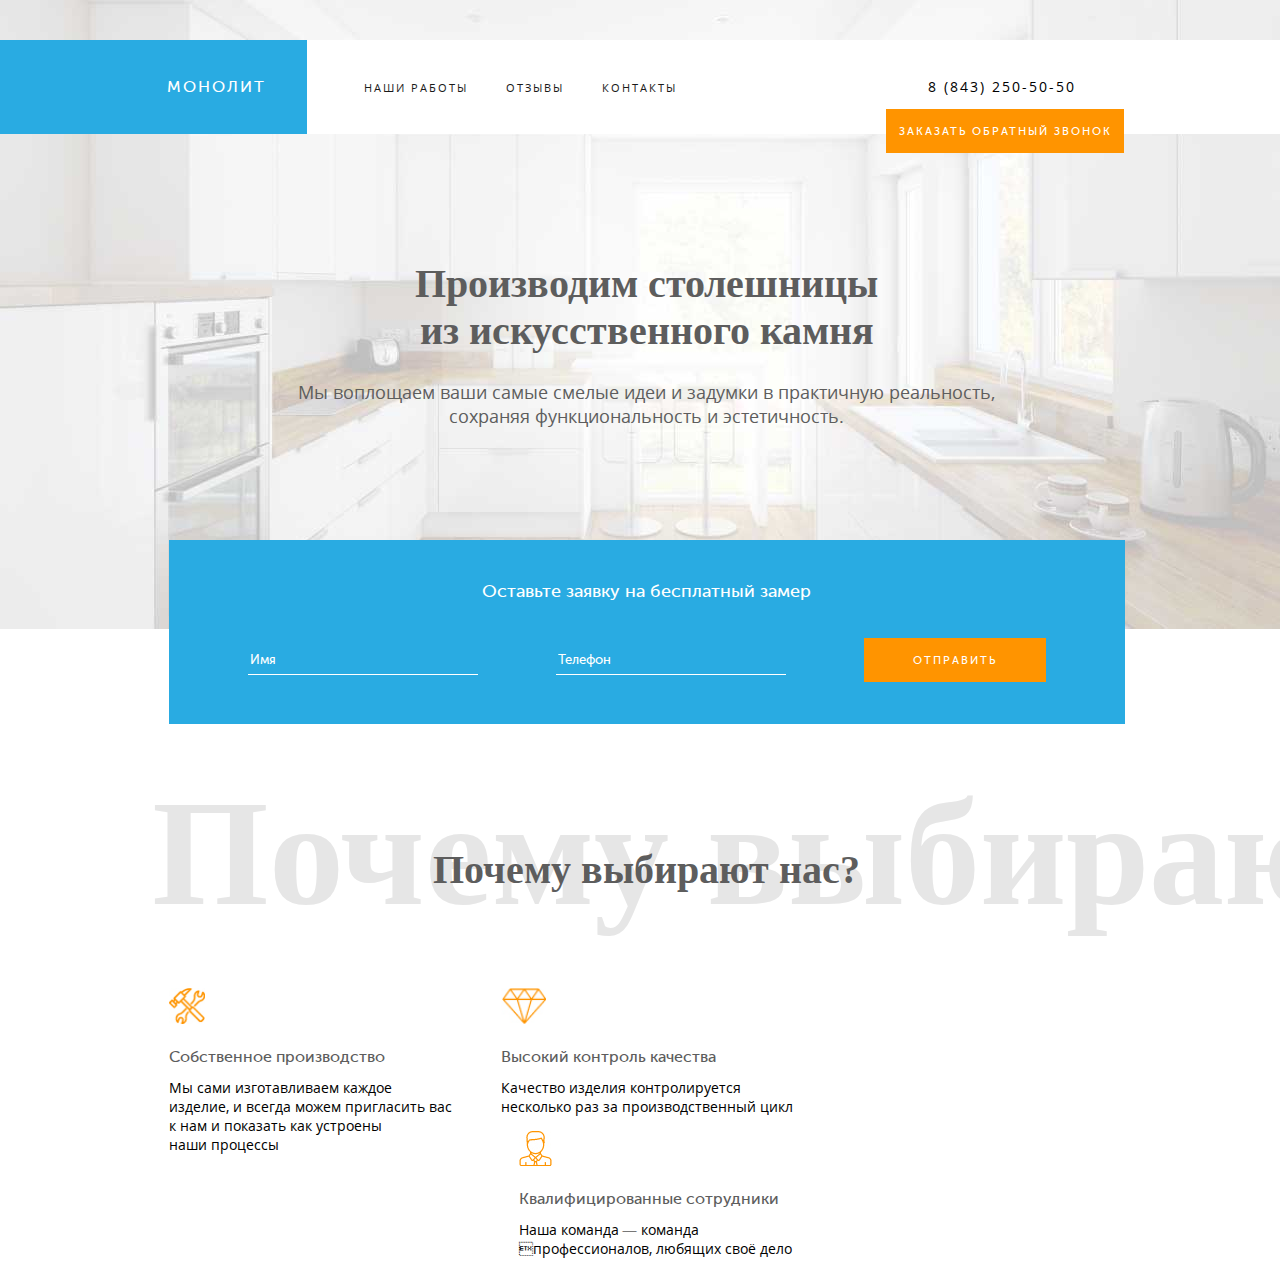
==== index.html @ 7f06079c "init" ====
<html>
    <head>
        <meta charset="UTF-8">

        <link href="fonts/museosanscyrl.css" rel="stylesheet">
        <link href="fonts/opensans/opensans.css" rel="stylesheet">
        <link href="fonts/tinos/tinos.css" rel="stylesheet">

        <link href="css/style.css" rel="stylesheet">
        <link href="css/header.css" rel="stylesheet">
        <link href="css/slogan.css" rel="stylesheet">
        <link href="css/why_we.css" rel="stylesheet">
        <link href="css/our_works.css" rel="stylesheet">
        <link href="css/stone.css" rel="stylesheet">
    </head>
    <body>
        <div id="wrapper">
            <header class="section_large">
                <h1 class="blue">МОНОЛИТ</h1>
                <nav class="menu">
                    <a href="/index.php">НАШИ РАБОТЫ</a>
                    <a href="/index.php">ОТЗЫВЫ</a>
                    <a href="/index.php">КОНТАКТЫ</a>
                </nav>

                <div class="tel"> 
                    <abbr>8 (843) 250-50-50</abbr>
                </div>

                <button id="callme_button" class="button orange">ЗАКАЗАТЬ ОБРАТНЫЙ ЗВОНОК</button>
            </header>

            <section id="slogan">
                <h2>Производим столешницы<br>
                из искусственного камня</h2>

                <h3>Мы воплощаем ваши самые смелые идеи и задумки в практичную реальность,<br> 
                сохраняя функциональность и эстетичность.</h3>

                <form class="request blue">
                    <h4>Оставьте заявку на бесплатный замер</h4>
                    <input type="text" name="first_name" value="Имя">
                    <input type="text" name="phone_number" value="Телефон">
                    <input type="submit" class="button orange" value="ОТПРАВИТЬ">
                </form>
            </section>

            
            <section id="why_we">
                <h2>Почему выбирают нас?<span class="shadow">Почему выбирают нас?</span></h2>
                <div id="why_set" class="section">
                    <figure>
                        <img src="images/why1.jpg" alt="">
                        <h5>Собственное производство</h5>
                        <p>Мы сами изготавливаем каждое<br>
                            изделие, и всегда можем пригласить вас <br>
                            к нам и показать как  устроены <br>
                            наши процессы
                        </p>
                    </figure>
                    <figure>
                        <img src="images/why2.jpg" alt="">
                        <h5>Высокий контроль качества</h5>
                        <p>Качество изделия контролируется <br>
несколько раз за производственный цикл<br>
                        </p>
                    </figure>
                    <figure>
                        <img src="images/why3.jpg" alt="">
                        <h5>Квалифицированные сотрудники</h5>
                        <p>Наша команда — команда<br>
                         профессионалов, любящих своё дело
                        </p>
                    </figure>
                </div>
            </section>

            <section id="our_works">

                <h2>Наши работы<span class="shadow">Наши работы</span></h2>
                
                <div class="menu section">
                    <figure>Все<hr class="active"></figure>
                    <figure>Столешницы<hr></figure>
                    <figure>Барные стойки<hr></figure>
                    <figure>Подоконники<hr></figure>
                    <figure>Умывальники<hr></figure>
                </div>

                <div id="stoleshnici" class="images section_large">
                    <figure>
                        <img src="images/our_works1.jpg" alt="">
                        <div class="hover"><span>Подробнее<hr></span></div>
                    </figure>
                    <figure>
                        <img src="images/our_works2.jpg" alt="">
                        <div class="hover"><span>Подробнее<hr></span></div>
                    </figure>
                    <figure>
                        <img src="images/our_works3.jpg" alt="">
                        <div class="hover"><span>Подробнее<hr></span></div>
                    </figure>
                    <figure>
                        <img src="images/our_works4.jpg" alt="">
                        <div class="hover"><span>Подробнее<hr></span></div>
                    </figure>
                </div>         
            </section>

            <section id="stone">
                <h2>Что такое искусственный камень<span class="shadow">Что такое искусственный камень?</span></h2>
            </section>
        </div>

    </body>
</html>
---- fonts/museosanscyrl.css ----
@font-face {
    font-family: 'Museo Sans Cyrl';
    src: local('Museo Sans Cyrl 500'), local('MuseoSansCyrl-500'), url('Museosanscyrl500.woff2') format('woff2'), url('Museosanscyrl500.woff') format('woff'), url('Museosanscyrl500.ttf') format('truetype');
    font-weight: 500;
    font-style: normal;
}
---- fonts/opensans/opensans.css ----
@font-face {
    font-family: 'Open Sans';
    src: local('Open Sans Light'), local('OpenSans-Light'), url('opensanslight.woff2') format('woff2'), url('opensanslight.woff') format('woff'), url('opensanslight.ttf') format('truetype');
    font-weight: 300;
    font-style: normal;
}
@font-face {
    font-family: 'Open Sans';
    src: local('Open Sans Light Italic'), local('OpenSansLight-Italic'), url('opensanslightitalic.woff2') format('woff2'), url('opensanslightitalic.woff') format('woff'), url('opensanslightitalic.ttf') format('truetype');
    font-weight: 300;
    font-style: italic;
}
@font-face {
    font-family: 'Open Sans';
    src: local('Open Sans'), local('OpenSans'), url('opensans.woff2') format('woff2'), url('opensans.woff') format('woff'), url('opensans.ttf') format('truetype');
    font-weight: 400;
    font-style: normal;
}
@font-face {
    font-family: 'Open Sans';
    src: local('Open Sans Italic'), local('OpenSans-Italic'), url('opensansitalic.woff2') format('woff2'), url('opensansitalic.woff') format('woff'), url('opensansitalic.ttf') format('truetype');
    font-weight: 400;
    font-style: italic;
}
@font-face {
    font-family: 'Open Sans';
    src: local('Open Sans Semibold'), local('OpenSans-Semibold'), url('opensanssemibold.woff2') format('woff2'), url('opensanssemibold.woff') format('woff'), url('opensanssemibold.ttf') format('truetype');
    font-weight: 600;
    font-style: normal;
}
@font-face {
    font-family: 'Open Sans';
    src: local('Open Sans Semibold Italic'), local('OpenSans-SemiboldItalic'), url('opensanssemibolditalic.woff2') format('woff2'), url('opensanssemibolditalic.woff') format('woff'), url('opensanssemibolditalic.ttf') format('truetype');
    font-weight: 600;
    font-style: italic;
}
@font-face {
    font-family: 'Open Sans';
    src: local('Open Sans Bold'), local('OpenSans-Bold'), url('opensansbold.woff2') format('woff2'), url('opensansbold.woff') format('woff'), url('opensansbold.ttf') format('truetype');
    font-weight: 700;
    font-style: normal;
}
@font-face {
    font-family: 'Open Sans';
    src: local('Open Sans Bold Italic'), local('OpenSans-BoldItalic'), url('opensansbolditalic.woff2') format('woff2'), url('opensansbolditalic.woff') format('woff'), url('opensansbolditalic.ttf') format('truetype');
    font-weight: 700;
    font-style: italic;
}
@font-face {
    font-family: 'Open Sans';
    src: local('Open Sans Extrabold'), local('OpenSans-Extrabold'), url('opensansextrabold.woff2') format('woff2'), url('opensansextrabold.woff') format('woff'), url('opensansextrabold.ttf') format('truetype');
    font-weight: 800;
    font-style: normal;
}
@font-face {
    font-family: 'Open Sans';
    src: local('Open Sans Extrabold Italic'), local('OpenSans-ExtraboldItalic'), url('opensansextrabolditalic.woff2') format('woff2'), url('opensansextrabolditalic.woff') format('woff'), url('opensansextrabolditalic.ttf') format('truetype');
    font-weight: 800;
    font-style: italic;
}
---- fonts/tinos/tinos.css ----
@font-face {
    font-family: 'Tinos';
    src: local('Tinos'), url('tinos.woff2') format('woff2'), url('tinos.woff') format('woff'), url('tinos.ttf') format('truetype');
    font-weight: 400;
    font-style: normal;
}
@font-face {
    font-family: 'Tinos';
    src: local('Tinos Italic'), local('Tinos-Italic'), url('tinositalic.woff2') format('woff2'), url('tinositalic.woff') format('woff'), url('tinositalic.ttf') format('truetype');
    font-weight: 400;
    font-style: italic;
}
@font-face {
    font-family: 'Tinos';
    src: local('Tinos Bold'), local('Tinos-Bold'), url('tinosbold.woff2') format('woff2'), url('tinosbold.woff') format('woff'), url('tinosbold.ttf') format('truetype');
    font-weight: 700;
    font-style: normal;
}
@font-face {
    font-family: 'Tinos';
    src: local('Tinos Bold Italic'), local('Tinos-BoldItalic'), url('tinosbolditalic.woff2') format('woff2'), url('tinosbolditalic.woff') format('woff'), url('tinosbolditalic.ttf') format('truetype');
    font-weight: 700;
    font-style: italic;
}
---- css/style.css ----
a {
    text-decoration: none;
    color: #1A1A1A;
}

a:hover {
    color: #FF9400;
}

h1, h2, h3, h4, h5 {
    font-weight: 500;
}

.section {
    width: 956px;
    margin: 0 auto;
}

.section_large {
    width: 1293px;
    margin: 0 auto;
}

.blue {
    background-color: #29ABE2;
}

.blue_text {
    color: #29ABE2;
}

.black_text {
    color: #1A1A1A;
}

.orange {
    background-color: #FF9400;
    border: none
}

body {
    margin: 0;
    padding: 0;
    overflow-x: hidden;
}

#wrapper {
    background-image: url(../images/header-fon.jpg);
    background-repeat: no-repeat;
    background-position: top center;
    width: 1293px;
    margin: 0 auto;
    padding-top: 40px;
}

h2 {
    font-family: 'Tinos';
    font-weight: bold;
    font-size: 40px;
    color: #5D5D5D;
    text-align: center;
    position: relative;
    white-space: nowrap;
    width: 1293px;
}

span.shadow {
    font-family: 'Tinos';
    font-weight: bold;
    font-size: 150px;
    color: #E6E6E6;
    position: absolute;
    top: -79px;
    z-index: -3;
    width: 5000px;
    text-align: center;
    margin-left: auto;
    margin-right: auto;
    left: -1548px;
    /*display: none;*/
}

h3 {
    font-family: 'Open Sans';
    font-size: 18px;
    color: #5D5D5D;
    font-weight: normal;
}

.button {
    color: white;
    font-family: 'Museo Sans Cyrl';
    font-size: 11px;
    letter-spacing: 2px;
}

.request {
    width: 956px;
    padding: 16px 0 42px;
    margin: 112px auto 0;
    color: white;
    font-family: 'Museo Sans Cyrl';
}

.request h4 {
    font-size: 18px;
    font-weight: normal;
    font-weight: 400;   
    margin-bottom: 36px; 
}

.request input[type=text] {
    background: none;
    border: none;
    border-bottom: 1px solid white;
    margin: 0 74px 0 0;
    color: white;
    font-family: 'Museo Sans Cyrl';
    width: 230px;
    padding-bottom: 7px;
}

.request .button {
    width: 182px;
    height: 44px;
    font-size: 11px;
    line-height: 44px;
}

h5 {
    font-family: 'Museo Sans Cyrl';
    font-size: 16px;
    color: #5D5D5D;    
}

.menu {
    font-family: 'Open Sans';
}

.menu a {
    margin-left: 33px;
}

section {
    clear: both;
}
---- css/header.css ----
header {
    height: 94px;
    line-height: 94px;
    position: relative;
    background-color: white;
    font-family: 'Open Sans';
    font-size: 11px;
    letter-spacing: 2px;
}

h1 {
    height: 100%;
    width: 266px;
    text-align: right;
    padding-right: 41px;
    font-size: 16px;
    font-weight: 300;
    color: white;
    display: inline-block;
    font-family: 'Museo Sans Cyrl';
    margin: 0;
}

nav {
    display: inline-block;
    margin-left: 19px;
    
}

#callme_button {
    width: 238px;
    height: 44px;
    position: absolute;
    right: 169px;
    bottom: -19px;
}

.tel {
    margin-left: 246px;
    display: inline-block;
    font-size: 14px;
}
---- css/slogan.css ----
#slogan {
    text-align: center;
}

#slogan h2 {
    margin-top: 126px;
    margin-bottom: 26px;
}

#slogan h3 {

}
---- css/why_we.css ----
#why_we {
}

#why_we h2 {
    margin: 122px auto 95px;
}

#why_set figure {
    float: left;
    margin: 0 49px 0 0;
}

#why_set figure:last-child {
    margin: 0 0 0 18px;
}

#why_set p {
    font-family: 'Open Sans';
    font-size: 14px;    
}

#why_set h5 {
    margin: 23px 0 -2px;
}

#why_set img {
    height: 36px;
}
---- css/our_works.css ----
#our_works {
    margin-top: 130px;
    display: none;
}

#our_works h2 {
    margin-bottom: 86px;
}

.menu figure {
    cursor: pointer;
    font-size: 15px;
    margin: 0;
    margin-right: 47px;
    display: inline-block;
}

.menu figure hr {
    color: white;
    background-color: white; /* Цвет линии для браузера Firefox и Opera */
    height: 5px;
    border: none; /* Убираем границу для браузера Firefox */
    width: 26px;
    margin: 14px 0 0 0;
}

.menu figure:hover hr, .menu figure hr.active {
    color: #FF9400;
    background-color: #FF9400; /* Цвет линии для браузера Firefox и Opera */
}

.images {
    margin-top: 29px;
}

.images figure {
    float: left;
    position: relative;
    cursor: pointer;
    margin: 0;
}

.images figure:hover .hover {
    display: block;
}

.images .hover {
    display: none;
    position: absolute;
    font-family: 'Open Sans';
    font-size: 16px;
    background-color: rgba(41, 171, 226, 0.73);
    width: 325px;
    height: 325px;
    left: 0;
    top: 0;
    color: white;
}

.images .hover span {
    position: absolute;
    bottom: 24px;
    left: 31px;
}


.images figure hr {
    color: #FF9400;
    background-color: #FF9400; /* Цвет линии для браузера Firefox и Opera */
    height: 5px;
    border: none; /* Убираем границу для браузера Firefox */
    width: 26px;
    margin: 14px 0 0 0;
}
---- css/stone.css ----
#stone {
    display: none;
}
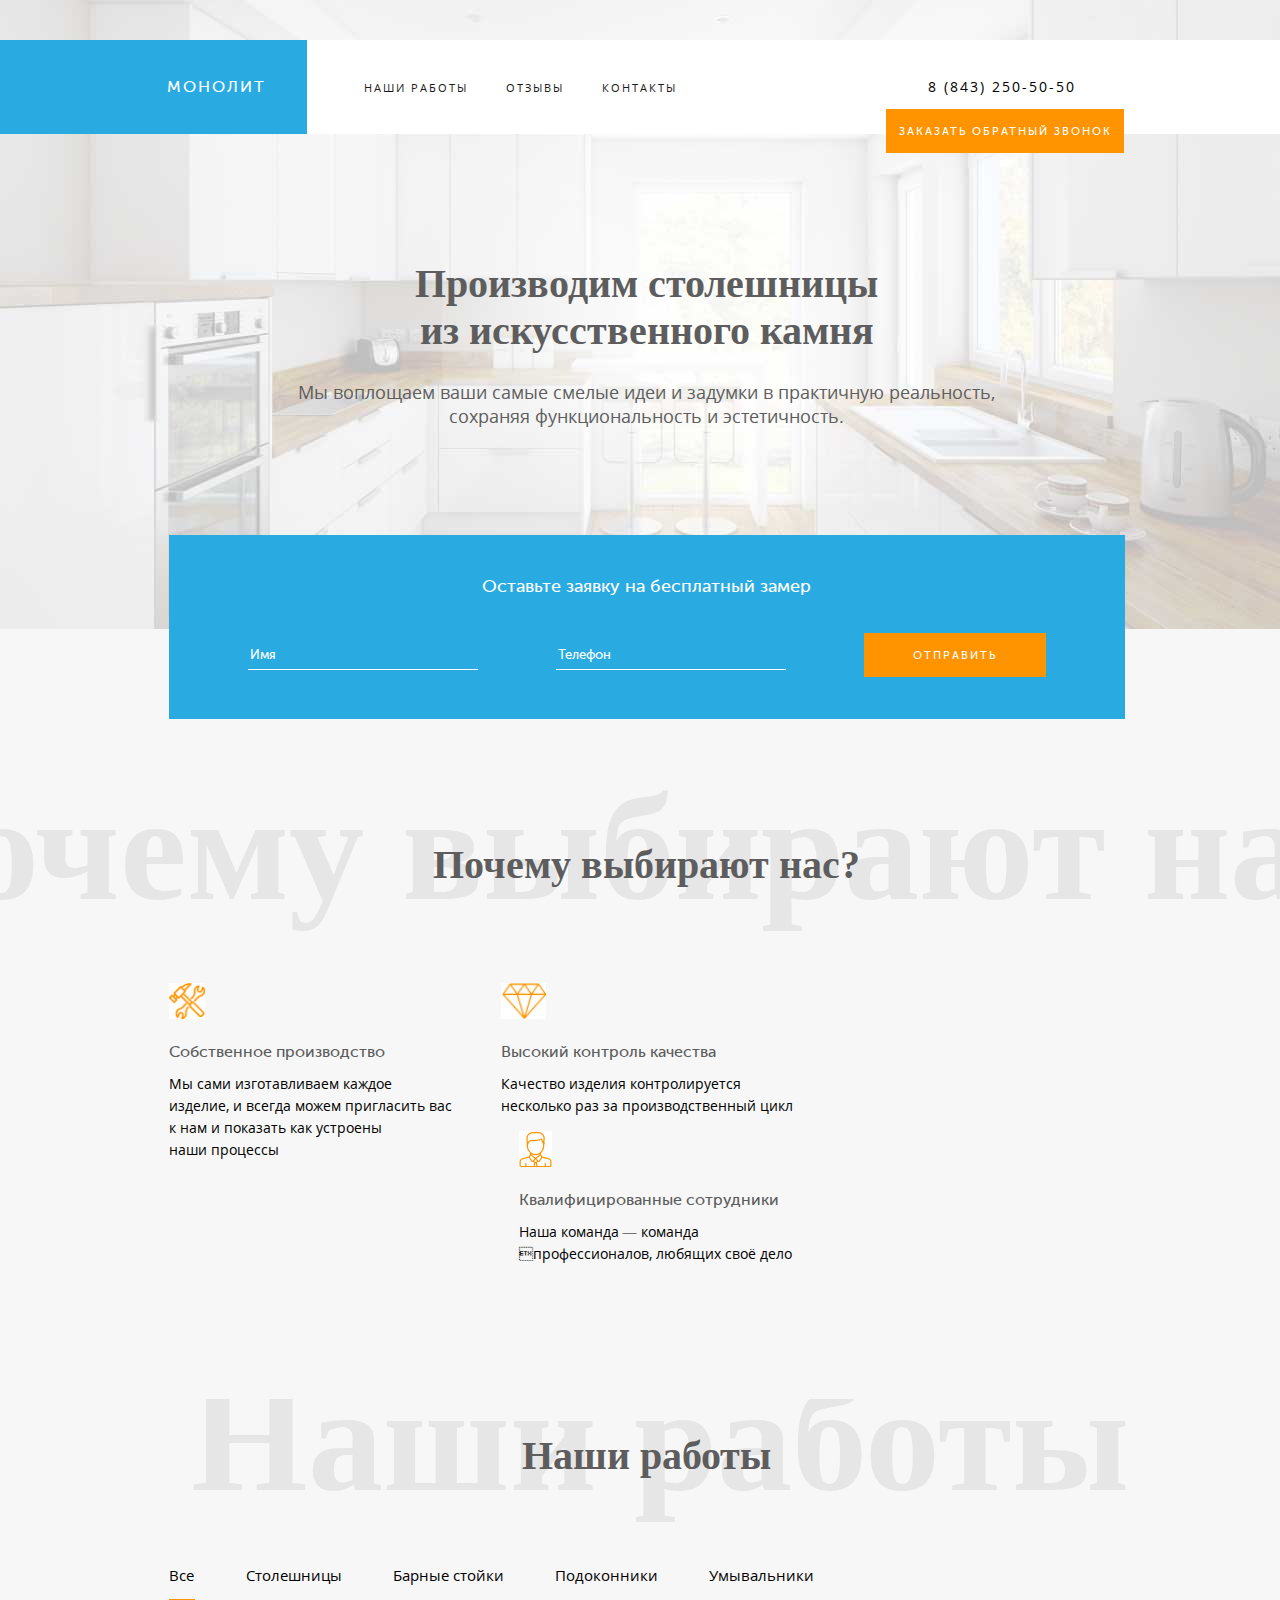
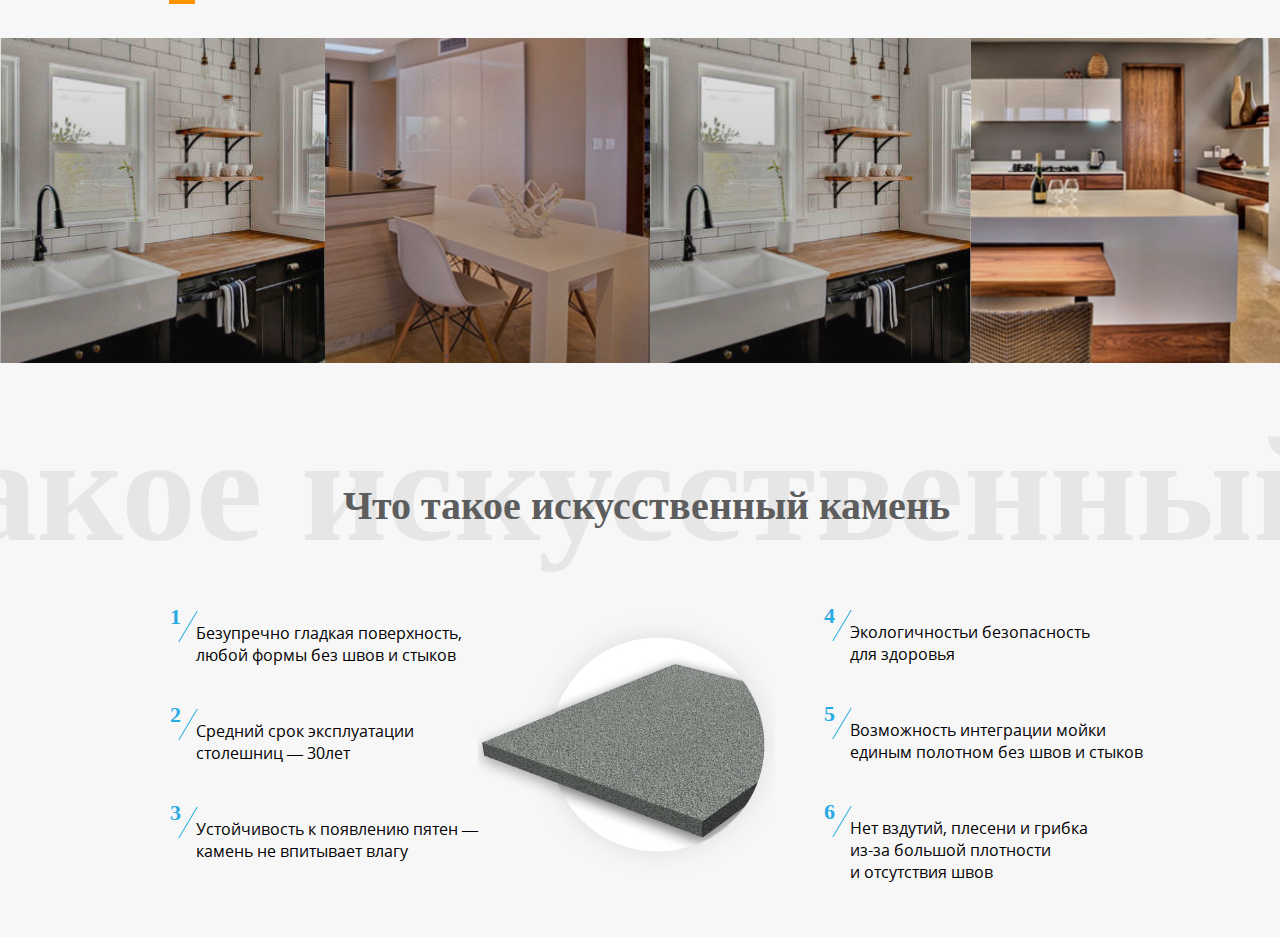
==== commit 931cdd61: "complete stone" ====
--- a/index.html
+++ b/index.html
@@ -7,9 +7,9 @@
         <link href="fonts/tinos/tinos.css" rel="stylesheet">
 
         <link href="css/style.css" rel="stylesheet">
-        <link href="css/header.css" rel="stylesheet">
         <link href="css/slogan.css" rel="stylesheet">
         <link href="css/why_we.css" rel="stylesheet">
+        <link href="css/header.css" rel="stylesheet">
         <link href="css/our_works.css" rel="stylesheet">
         <link href="css/stone.css" rel="stylesheet">
     </head>
@@ -109,6 +109,49 @@
 
             <section id="stone">
                 <h2>Что такое искусственный камень<span class="shadow">Что такое искусственный камень?</span></h2>
+
+                <div class="left">
+                    <figure>
+                        Безупречно гладкая поверхность,<br>
+                        любой формы без швов и стыков
+                        <div>1<hr></div>
+                    </figure>
+
+                    <figure>
+                        Средний срок эксплуатации<br>
+                        столешниц — 30лет
+                        <div>2<hr></div>
+                    </figure>
+
+                    <figure>
+                        Устойчивость к появлению пятен —<br>
+                        камень не впитывает влагу
+                        <div>3<hr></div>
+                    </figure>
+                </div>
+
+                <img src="images/stone.jpg" alt="">
+
+                <div class="right">
+                    <figure>
+                        Экологичностьи безопасность<br>
+для здоровья
+                        <div>4<hr></div>
+                    </figure>
+
+                    <figure>
+                        Возможность интеграции мойки<br>
+единым полотном без швов и стыков
+                        <div>5<hr></div>
+                    </figure>
+                    <figure>
+                        Нет вздутий, плесени и грибка <br>
+из-за большой плотности <br>
+и отсутствия швов
+                        <div>6<hr></div>
+                    </figure>
+                </div>
+                        
             </section>
         </div>
 
--- a/css/style.css
+++ b/css/style.css
@@ -14,6 +14,7 @@
 .section {
     width: 956px;
     margin: 0 auto;
+    overflow-y: auto;
 }
 
 .section_large {
@@ -42,6 +43,7 @@
     margin: 0;
     padding: 0;
     overflow-x: hidden;
+    background-color: #F7F7F7;
 }
 
 #wrapper {
@@ -72,12 +74,9 @@
     position: absolute;
     top: -79px;
     z-index: -3;
-    width: 5000px;
     text-align: center;
     margin-left: auto;
     margin-right: auto;
-    left: -1548px;
-    /*display: none;*/
 }
 
 h3 {
@@ -97,7 +96,7 @@
 .request {
     width: 956px;
     padding: 16px 0 42px;
-    margin: 112px auto 0;
+    margin: 107px auto 0;
     color: white;
     font-family: 'Museo Sans Cyrl';
 }
--- a/css/why_we.css
+++ b/css/why_we.css
@@ -16,7 +16,8 @@
 
 #why_set p {
     font-family: 'Open Sans';
-    font-size: 14px;    
+    font-size: 14px;
+    line-height: 22px;    
 }
 
 #why_set h5 {
@@ -25,4 +26,8 @@
 
 #why_set img {
     height: 36px;
+}
+
+#why_we .shadow {
+    left: -153px;
 }--- a/css/our_works.css
+++ b/css/our_works.css
@@ -1,6 +1,6 @@
 #our_works {
-    margin-top: 130px;
-    display: none;
+    margin-top: 120px;
+    overflow-y: auto;
 }
 
 #our_works h2 {
@@ -16,8 +16,8 @@
 }
 
 .menu figure hr {
-    color: white;
-    background-color: white; /* Цвет линии для браузера Firefox и Opera */
+    color: #F7F7F7;
+    background-color: #F7F7F7; /* Цвет линии для браузера Firefox и Opera */
     height: 5px;
     border: none; /* Убираем границу для браузера Firefox */
     width: 26px;
@@ -73,3 +73,6 @@
     margin: 14px 0 0 0;
 }
 
+#our_works .shadow {
+    left: 191px;
+}--- a/css/stone.css
+++ b/css/stone.css
@@ -1,3 +1,55 @@
 #stone {
-    display: none;
+    margin-top: 119px;
+    font-family: 'Open Sans';
+}
+
+#stone .shadow {
+    left: -409px;
+}
+
+#stone p {
+    font-size: 15px;
+    color: #5D5D5D;
+    position: relative;
+}
+
+#stone figure {
+    position: relative;    
+    margin: 0 0 54px 0;
+}
+
+#stone figure div {
+    color: #29ABE2;
+    font-family: 'Tinos';
+    font-weight: bold;
+    font-size: 22px;
+    position: absolute;
+    top: -18px;
+    left: -26px;
+}
+
+#stone figure hr {
+    position: absolute;
+    border: none;
+    color: #29ABE2;
+    background-color: #29ABE2;
+    width: 36px;
+    height: 1px;
+    transform: rotate(-59deg);
+    top: 11px;
+}
+
+#stone .left {
+    float: left;
+    margin: 60px 0 0 196px;
+}
+
+#stone .right {
+    float: right;
+    margin: 59px 150px 0 0;
+}
+
+#stone img {
+    float: left;
+    margin-top: 36px;
 }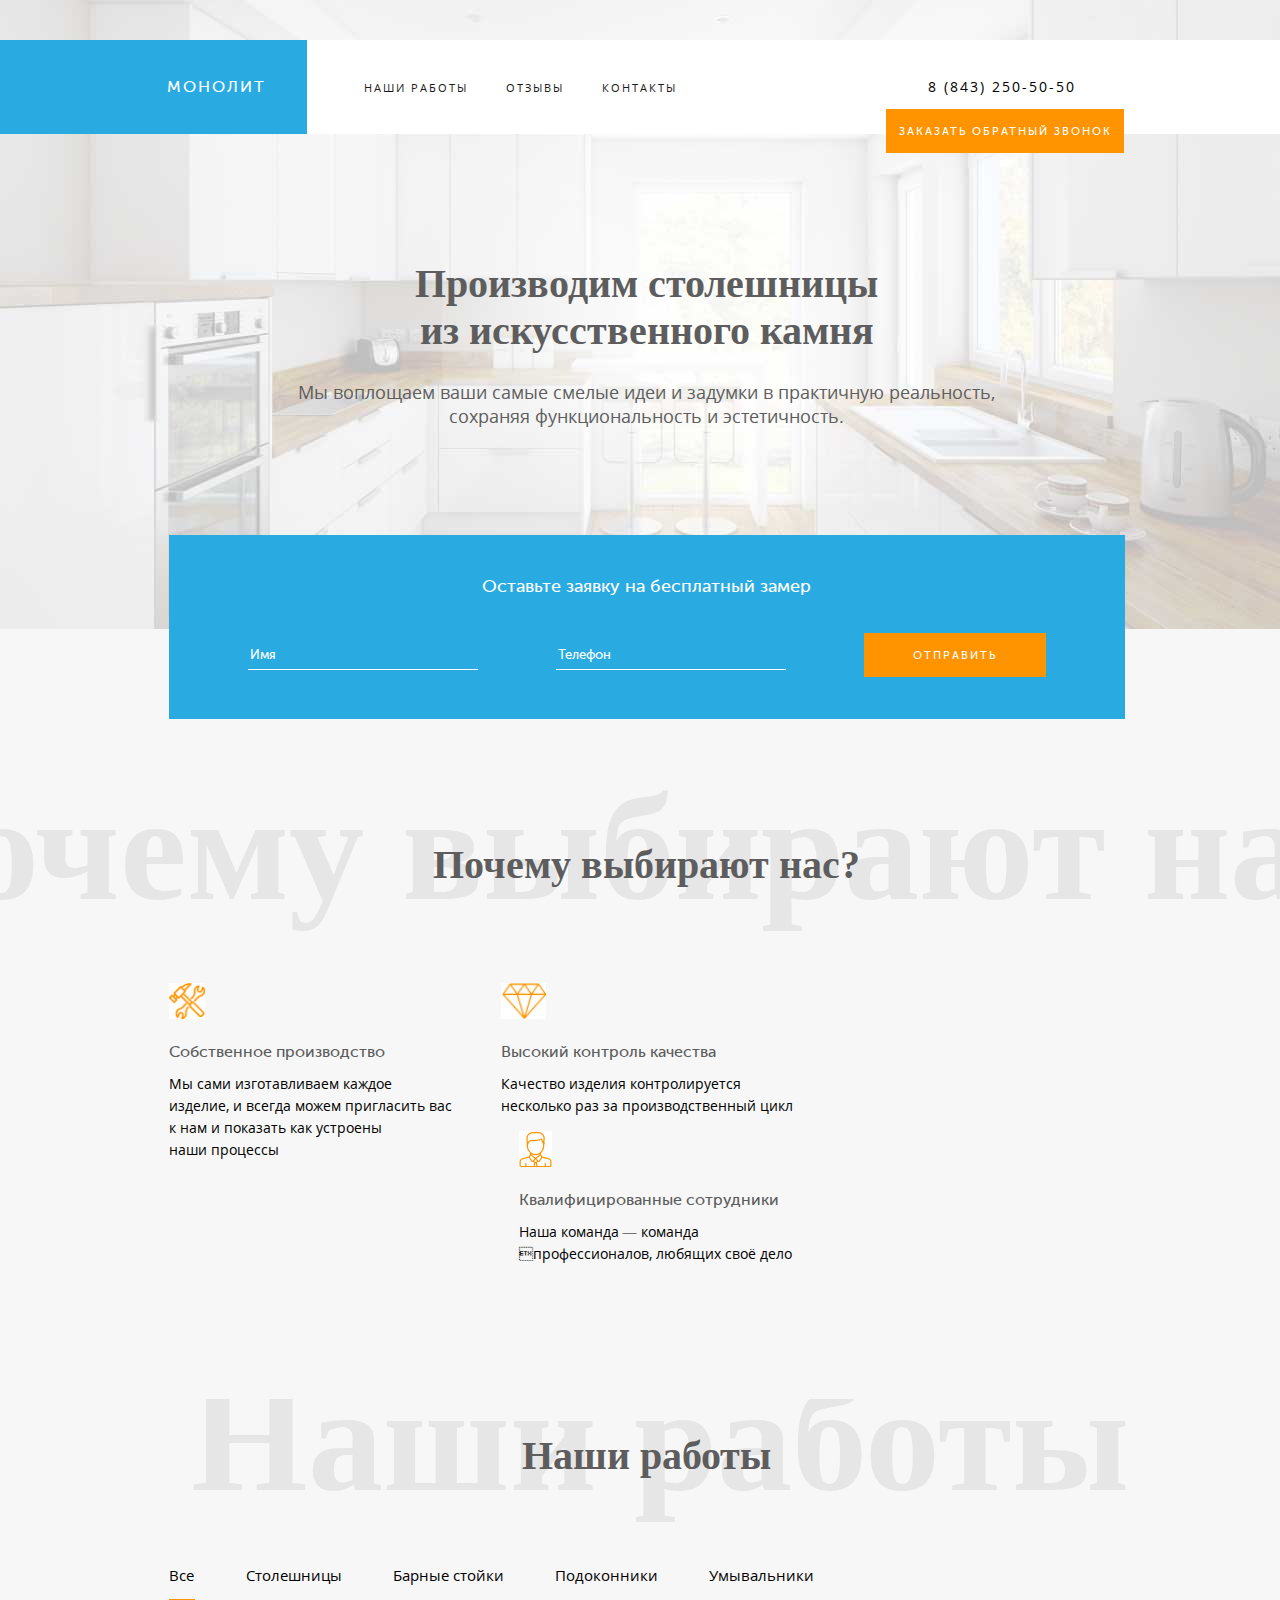
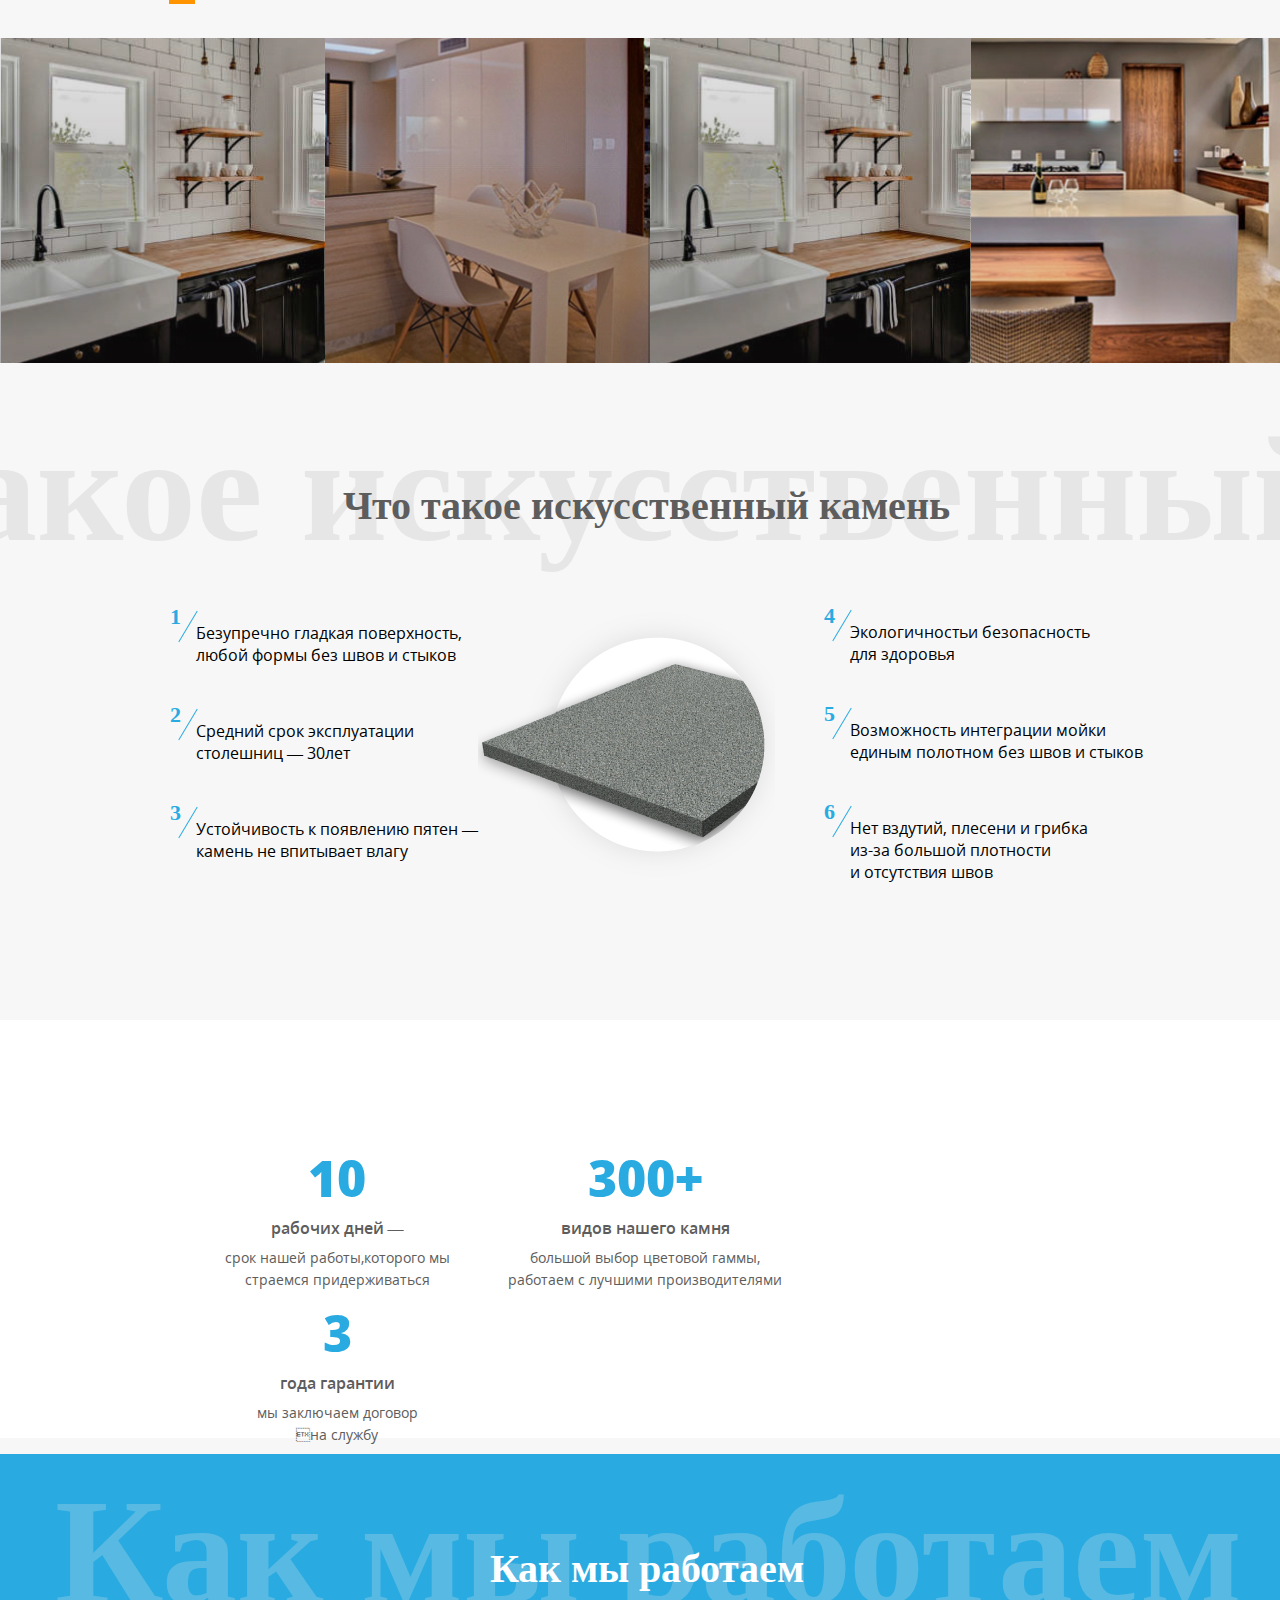
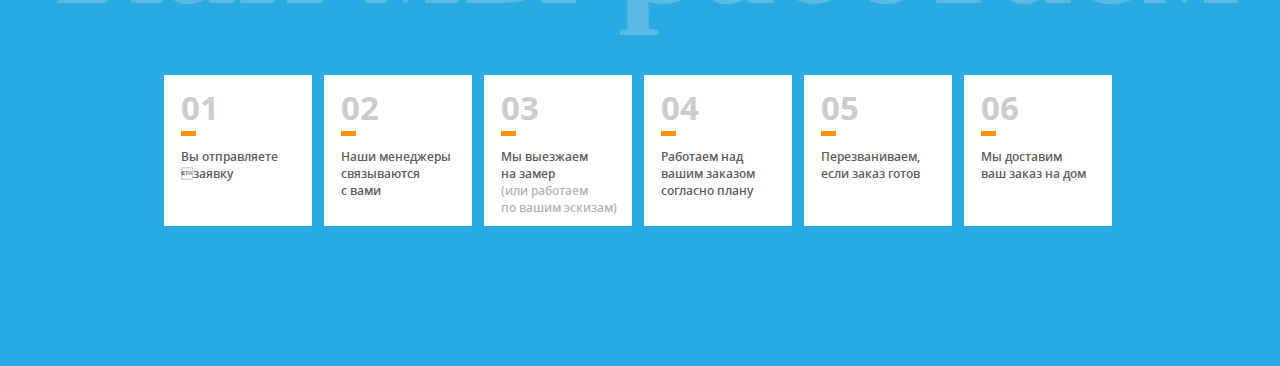
==== commit 867a26d5: "complete how we work" ====
--- a/index.html
+++ b/index.html
@@ -11,6 +11,8 @@
         <link href="css/why_we.css" rel="stylesheet">
         <link href="css/header.css" rel="stylesheet">
         <link href="css/our_works.css" rel="stylesheet">
+        <link href="css/work_time.css" rel="stylesheet">     
+        <link href="css/how_we_work.css" rel="stylesheet">                   
         <link href="css/stone.css" rel="stylesheet">
     </head>
     <body>
@@ -135,25 +137,93 @@
                 <div class="right">
                     <figure>
                         Экологичностьи безопасность<br>
-для здоровья
+                        для здоровья
                         <div>4<hr></div>
                     </figure>
 
                     <figure>
                         Возможность интеграции мойки<br>
-единым полотном без швов и стыков
+                        единым полотном без швов и стыков
                         <div>5<hr></div>
                     </figure>
                     <figure>
                         Нет вздутий, плесени и грибка <br>
-из-за большой плотности <br>
-и отсутствия швов
+                        из-за большой плотности <br>
+                        и отсутствия швов
                         <div>6<hr></div>
                     </figure>
                 </div>
-                        
+                <div class="clear"></div>
             </section>
         </div>
+            
+        <div class="white_wrapper">
+            <section id="work_time">
+                <figure>
+                    <h4>10</h4>
+                    <h5>рабочих дней — </h5>
+                    <p>срок нашей работы,которого мы<br> 
+страемся придерживаться</p>
+                </figure>
+                <figure>
+                    <h4>300+</h4>
+                    <h5>видов нашего камня</h5>
+                    <p>большой выбор цветовой гаммы,<br>
+работаем с лучшими производителями</p>
+                </figure>
+                <figure>
+                    <h4>3</h4>
+                    <h5>года гарантии</h5>
+                    <p>мы заключаем договор<br>на службу</p>
+                </figure>
+            </section>
+        </div>
+
+        <section id="how_we_work">
+            <h2>Как мы работаем<span class="shadow">Как мы работаем</span></h2>
+            <!--<img src="images/steps.jpg" alt="">-->
+            <div class="set">
+                <figure>
+                    <h3>01</h3>
+                    <hr>
+                    <p>Вы отправляете<br>заявку</p>
+                </figure>
+                <figure>
+                    <h3>02</h3>
+                    <hr>
+                    <p>Наши менеджеры<br>
+связываются<br>
+с вами</p>
+                </figure>
+                <figure>
+                    <h3>03</h3>
+                    <hr>
+                    <p>Мы выезжаем<br> 
+на замер<br>
+<span class="grey">(или работаем<br> 
+по вашим эскизам)</span></p>
+                </figure>
+                <figure>
+                    <h3>04</h3>
+                    <hr>
+                    <p>Работаем над<br> 
+вашим заказом<br>
+согласно плану</p>
+                </figure>
+                <figure>
+                    <h3>05</h3>
+                    <hr>
+                    <p>Перезваниваем,<br> 
+если заказ готов</p>
+                </figure>
+                <figure>
+                    <h3>06</h3>
+                    <hr>
+                    <p>Мы доставим<br>ваш заказ на дом</p>
+                </figure>
+                <div class="clear"></div>
+            </div>
+        </section>
 
     </body>
 </html>--- a/fonts/opensans/opensans.css
+++ b/fonts/opensans/opensans.css
@@ -23,7 +23,7 @@
     font-style: italic;
 }
 @font-face {
-    font-family: 'Open Sans';
+    font-family: 'Open Sans Semibold';
     src: local('Open Sans Semibold'), local('OpenSans-Semibold'), url('opensanssemibold.woff2') format('woff2'), url('opensanssemibold.woff') format('woff'), url('opensanssemibold.ttf') format('truetype');
     font-weight: 600;
     font-style: normal;
@@ -35,7 +35,7 @@
     font-style: italic;
 }
 @font-face {
-    font-family: 'Open Sans';
+    font-family: 'Open Sans Bold';
     src: local('Open Sans Bold'), local('OpenSans-Bold'), url('opensansbold.woff2') format('woff2'), url('opensansbold.woff') format('woff'), url('opensansbold.ttf') format('truetype');
     font-weight: 700;
     font-style: normal;
@@ -47,7 +47,7 @@
     font-style: italic;
 }
 @font-face {
-    font-family: 'Open Sans';
+    font-family: 'Open Sans Extrabold';
     src: local('Open Sans Extrabold'), local('OpenSans-Extrabold'), url('opensansextrabold.woff2') format('woff2'), url('opensansextrabold.woff') format('woff'), url('opensansextrabold.ttf') format('truetype');
     font-weight: 800;
     font-style: normal;
--- a/css/style.css
+++ b/css/style.css
@@ -143,3 +143,7 @@
 section {
     clear: both;
 }
+
+.clear {
+    clear: both;
+}--- a/css/work_time.css
+++ b/css/work_time.css
@@ -0,0 +1,38 @@
+.white_wrapper {
+    width: 100%;
+    background-color: white;    
+}
+
+#work_time {
+    height: 294px;
+    padding: 124px 183px 0;
+}
+
+#work_time figure {
+    float: left;
+    width: 280px;
+    text-align: center;
+    margin: 0 14px;
+}
+
+#work_time h4 {
+    font-family: 'Open Sans Extrabold';
+    font-size: 50px;
+    color: #29ABE2;
+    margin: 0;
+}
+
+#work_time h5 {
+    font-family: 'Open Sans Semibold';
+    font-size: 16px;
+    color: #5D5D5D;
+    margin: 5px 0 0px;    
+}
+
+#work_time p {
+    font-family: 'Open Sans';
+    font-size: 14px;
+    color: #5D5D5D;
+    margin: 8px 0;
+    line-height: 22px;
+}--- a/css/how_we_work.css
+++ b/css/how_we_work.css
@@ -0,0 +1,59 @@
+#how_we_work {
+    background-color: #29ABE2;
+    z-index: -3;
+    padding: 57px 0;
+    text-align: center;    
+}
+
+#how_we_work h2 {
+    z-index: 3;
+    color: white;
+}
+
+#how_we_work .shadow {
+    left: 55px;
+    z-index: -1;
+    color: #E6E6E6;
+    opacity: 0.25;
+}
+
+#how_we_work .set {
+    margin: 83px auto;
+    width: 965px;
+}
+
+#how_we_work figure {
+    width: 131px;
+    height: 141px;
+    background-color: white;
+    text-align: left;
+    padding: 10px 0 0 17px;
+    margin:  0 6px;
+    float: left;
+}
+
+#how_we_work h3 {
+    font-family: 'Open Sans Bold';
+    color: #CCCCCC;
+    font-size: 33px;
+    margin: 0;
+}
+
+#how_we_work hr {
+    color: #FF9400;
+    background-color: #FF9400; /* Цвет линии для браузера Firefox и Opera */
+    height: 5px;
+    border: none; /* Убираем границу для браузера Firefox */
+    width: 15px;
+    margin: 1px 0 0 0;
+}
+
+#how_we_work figure p {
+    font-family: 'Open Sans Semibold';
+    font-size: 12px;
+    color: #5D5D5D;
+}
+
+#how_we_work span.grey {
+    color: #B3B3B3;
+}--- a/css/stone.css
+++ b/css/stone.css
@@ -1,6 +1,7 @@
 #stone {
     margin-top: 119px;
     font-family: 'Open Sans';
+    padding-bottom: 83px;
 }
 
 #stone .shadow {
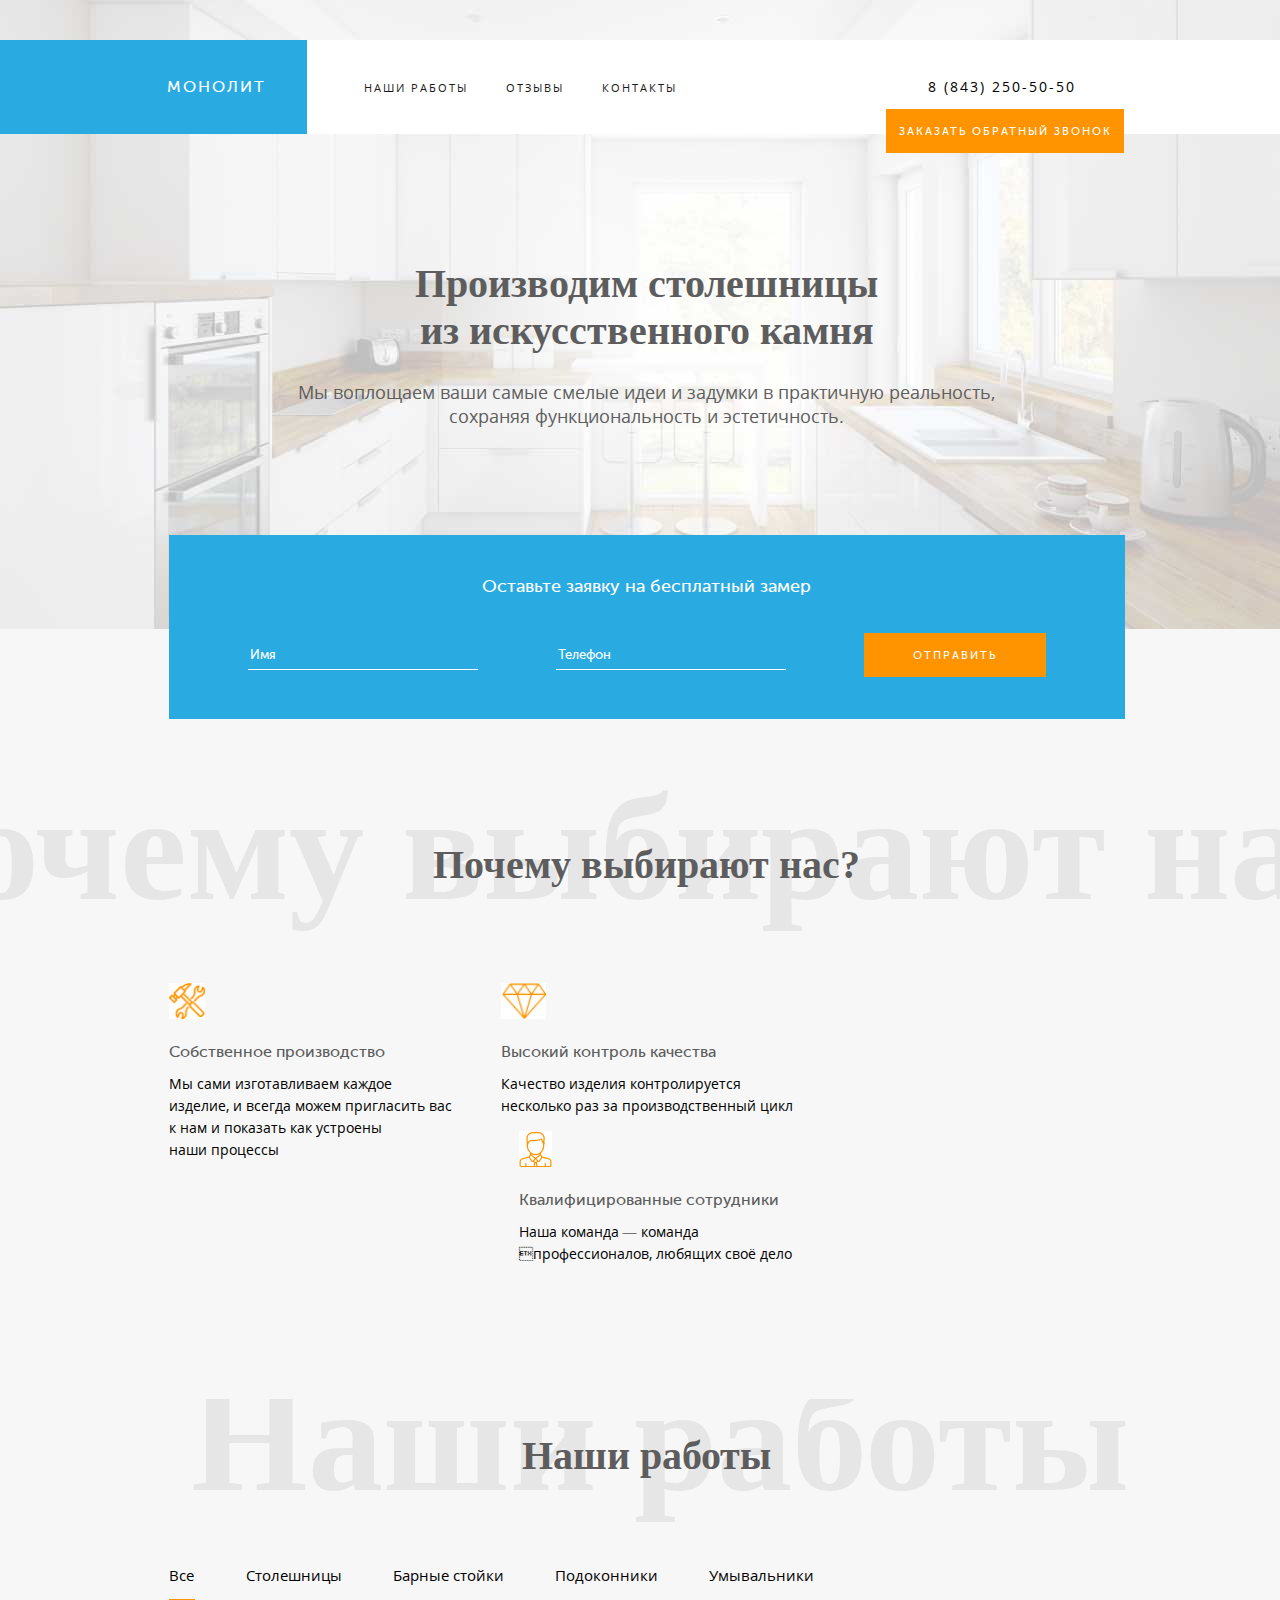
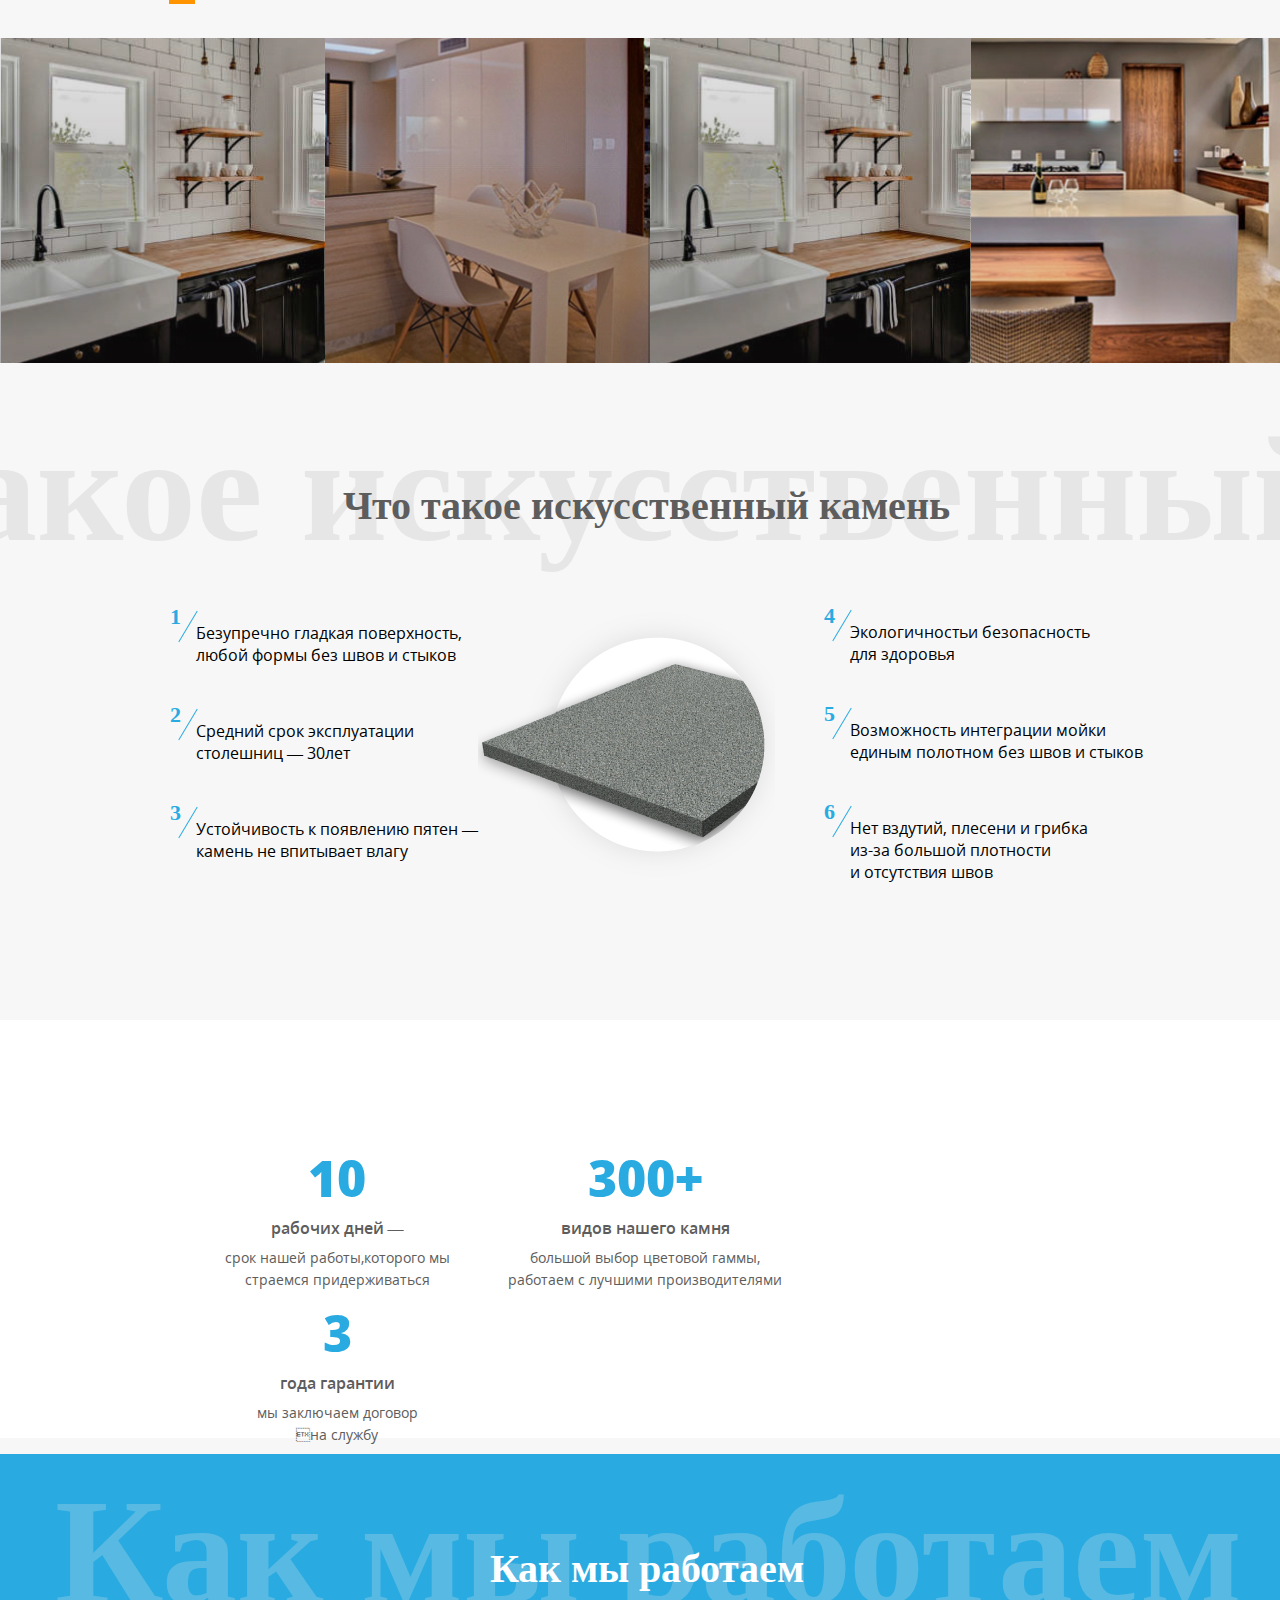
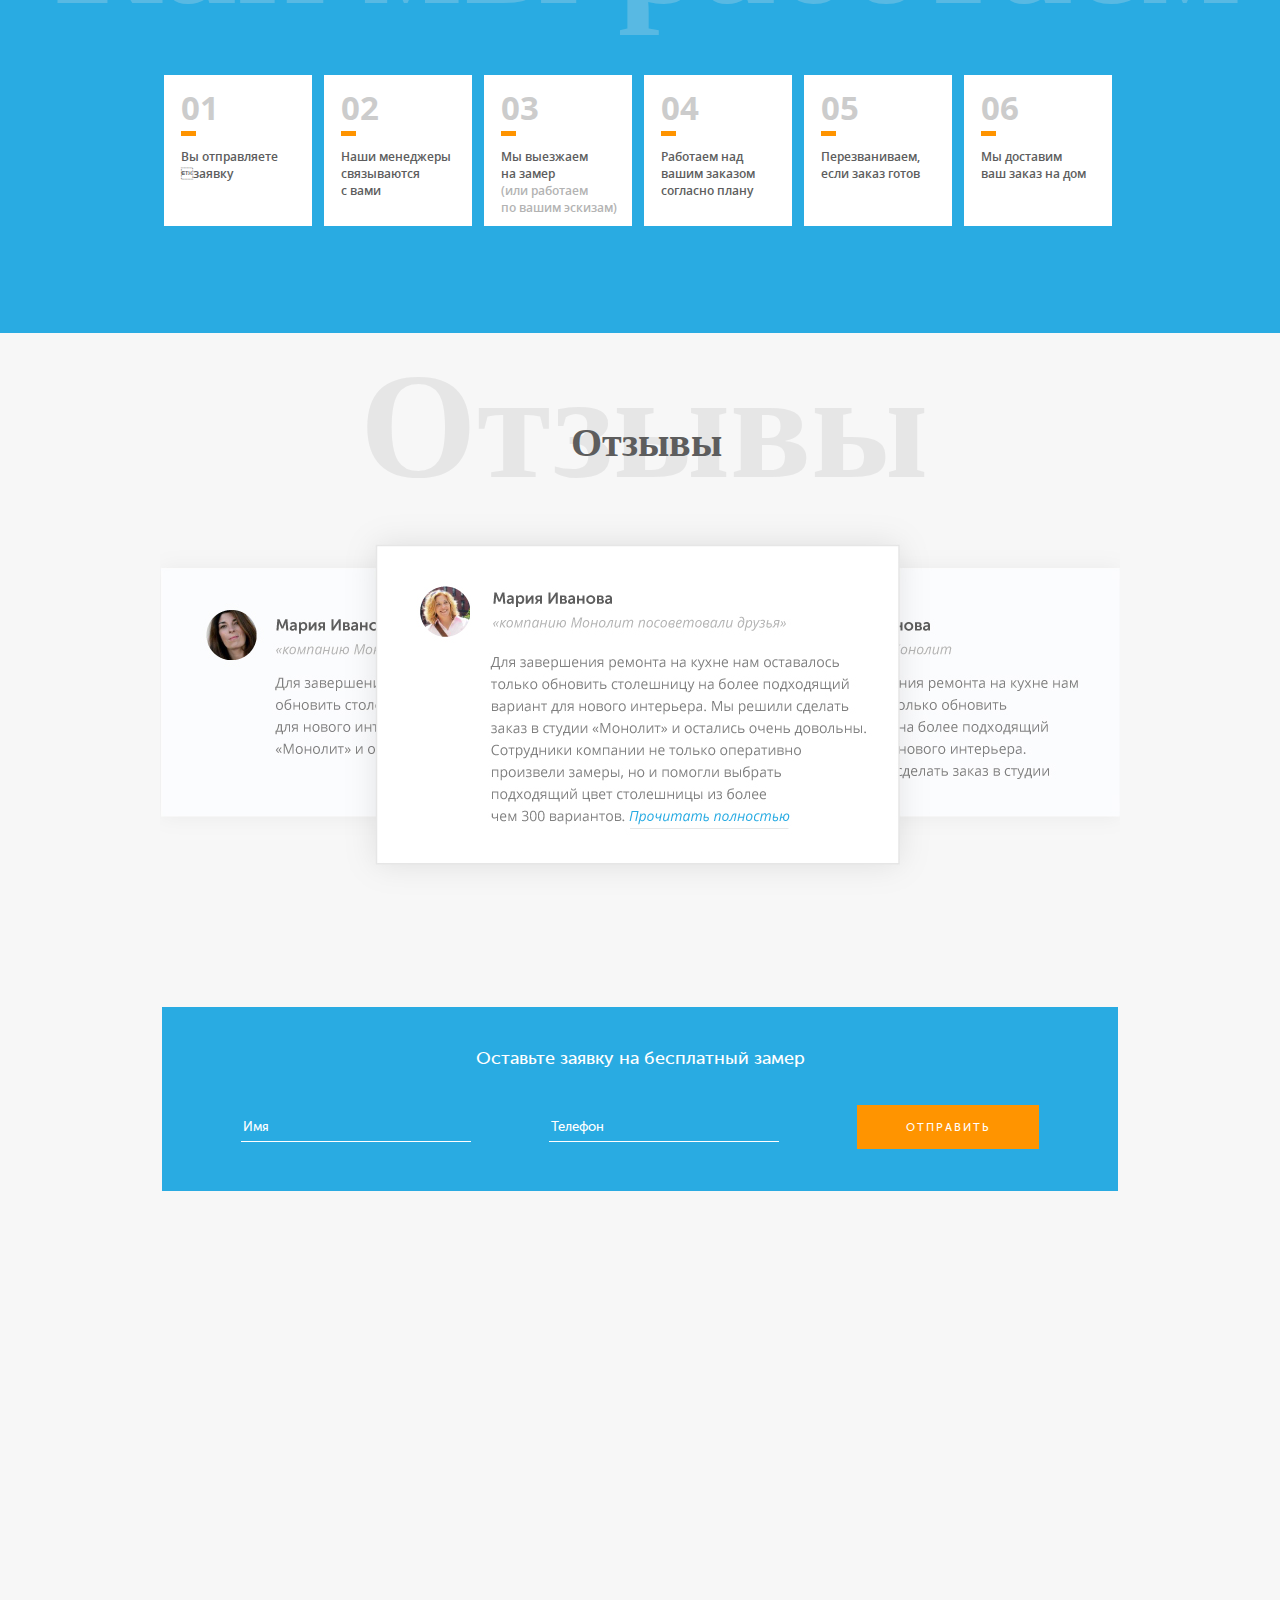
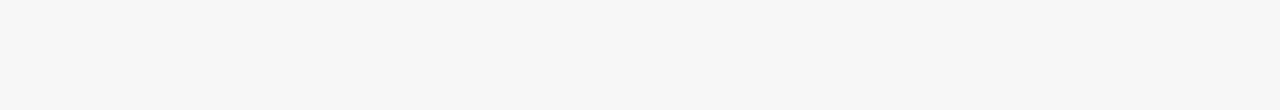
==== commit a0b637ad: "complete map" ====
--- a/index.html
+++ b/index.html
@@ -14,6 +14,7 @@
         <link href="css/work_time.css" rel="stylesheet">     
         <link href="css/how_we_work.css" rel="stylesheet">                   
         <link href="css/stone.css" rel="stylesheet">
+        <link href="css/reviews.css" rel="stylesheet">        
     </head>
     <body>
         <div id="wrapper">
@@ -225,5 +226,23 @@
             </div>
         </section>
 
+        <section id="reviews">
+            <h2>Отзывы<span class="shadow">Отзывы</span></h2>
+            <img src="images/reviews.jpg" alt="">     
+        </section>
+
+        <section id="map">
+
+                <form class="request blue">
+                    <h4>Оставьте заявку на бесплатный замер</h4>
+                    <input type="text" name="first_name" value="Имя">
+                    <input type="text" name="phone_number" value="Телефон">
+                    <input type="submit" class="button orange" value="ОТПРАВИТЬ">
+                </form>
+
+    <iframe src="https://www.google.com/maps/embed?pb=!1m18!1m12!1m3!1d8965.730863544883!2d49.09748225601306!3d55.820448257478276!2m3!1f0!2f0!3f0!3m2!1i1024!2i768!4f13.1!3m3!3m2!1sru!2sru!4v1476121221636" 
+    width="100%" height="600" frameborder="0" style="border:0" allowfullscreen></iframe>
+        </section>
+
     </body>
 </html>--- a/css/style.css
+++ b/css/style.css
@@ -146,4 +146,19 @@
 
 .clear {
     clear: both;
+}
+
+#map {
+	width: 100%;    
+	margin: 200px auto 0;
+    position: relative;
+}
+
+#map .request {
+    position: absolute;
+    margin: 0 auto;
+    left: 0;
+    right: 0;
+    top: -103px;
+    text-align: center;
 }--- a/css/how_we_work.css
+++ b/css/how_we_work.css
@@ -1,7 +1,7 @@
 #how_we_work {
     background-color: #29ABE2;
     z-index: -3;
-    padding: 57px 0;
+    padding: 57px 0 24px;
     text-align: center;    
 }
 
--- a/css/reviews.css
+++ b/css/reviews.css
@@ -0,0 +1,8 @@
+#reviews {
+    text-align: center;
+    padding-top: 53px;    
+}
+
+#reviews span.shadow {
+    left: 360px;
+}
